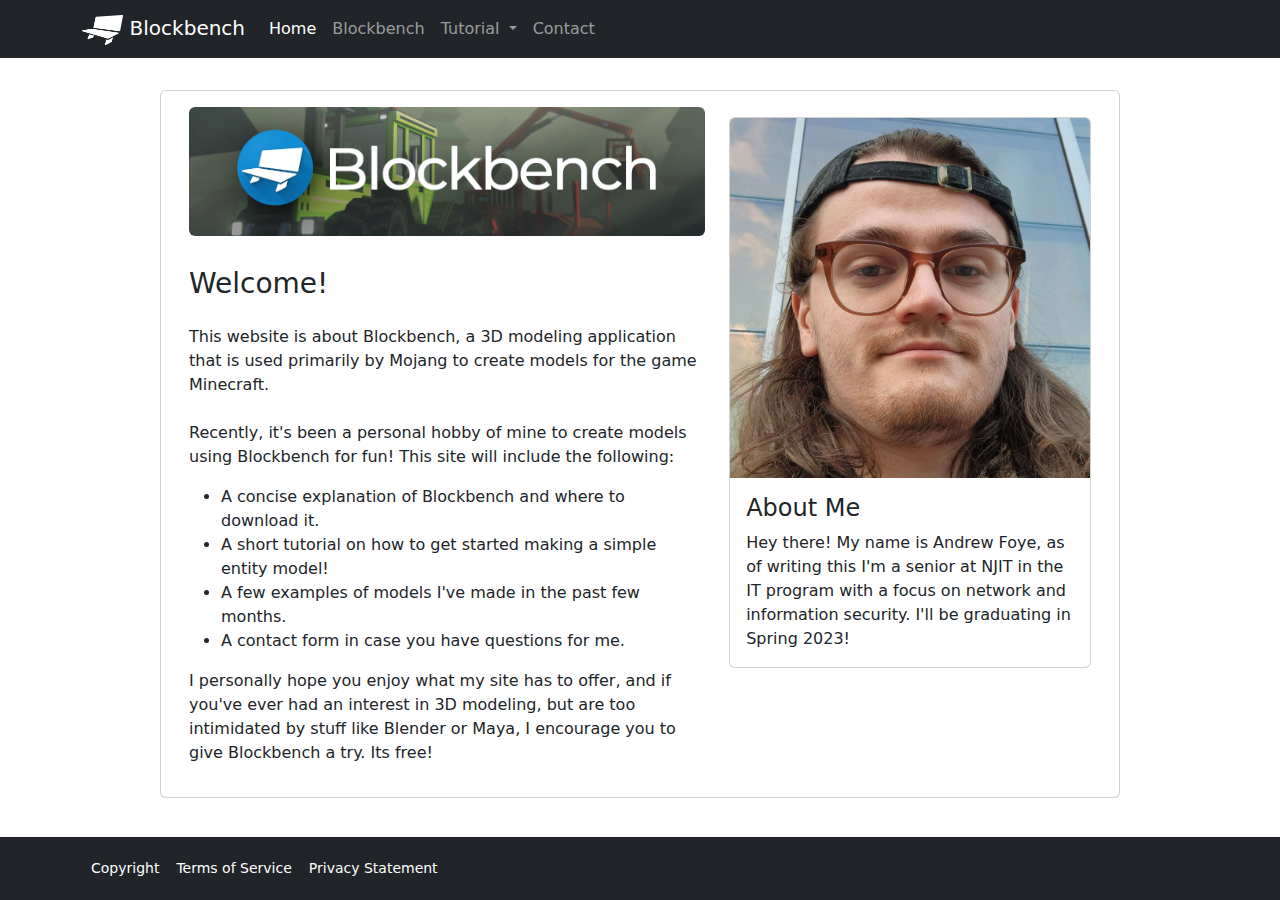
==== index.html @ 227615e3 "Add files via upload" ====
<!-- DEVELOPER: Andrew Foye, IS117-006, Spring 2023 -->
<!DOCTYPE html>
<html lang="en">

<head>
  <meta charset="UTF-8">
  <meta name="viewport" content="width=device-width, initial-scale=1.0">
  <title>Blockbench Tutorial Website</title>
  <!-- CSS only -->
  <link rel="stylesheet" href="styles/main.css">
  <link rel="stylesheet" href="https://stackpath.bootstrapcdn.com/bootstrap/5.0.0-alpha1/css/bootstrap.min.css">

</head>

<body style="padding-top: 80px;"></body>

<body style="padding-bottom: px;"></body>

<body>
  <nav class="navbar navbar-expand-lg navbar-dark bg-dark fixed-top">
    <div class="container">
      <a class="navbar-brand" href="index.html">
        <img src="images/blockbench.png" height="30" alt="blockbench logo"> Blockbench
      </a>
      <button class="navbar-toggler" type="button" data-toggle="collapse" data-target="#navbarNav"
        aria-controls="navbarNav" aria-expanded="false" aria-label="Toggle navigation">
        <span class="navbar-toggler-icon"></span>
      </button>
      <div class="collapse navbar-collapse" id="navbarNav">
        <ul class="navbar-nav ml-auto text-primary">
          <li class="nav-item">
            <a class="nav-link active" aria-current="page" href="index.html">Home</a>
          </li>
          <li class="nav-item">
            <a class="nav-link" href="blockbench.html">Blockbench
            </a>

          </li>
          <li class="nav-item dropdown">
            <a class="nav-link dropdown-toggle" href="#" id="navbarDropdownMenuLink" role="button"
              data-toggle="dropdown" aria-expanded="false">
              Tutorial
            </a>
            <ul class="dropdown-menu" aria-labelledby="navbarDropdownMenuLink">
              <li><a class="dropdown-item" href="tutorial.html">Blockbench Tutorial</a></li>
              <li><a class="dropdown-item" href="examples.html">Model Examples</a></li>
            </ul>
          </li>

          <li class="nav-item">
            <a class="nav-link" href="contact.html">Contact</a>
          </li>
        </ul>
      </div>
    </div>
  </nav>
  <div class="col-xl-9 mx-auto">
    <div class="card">
      <div class="card-body">
        <div class="container pt ">
          <div class="row">
            <div class="col-lg">

              <a href="blockbench.html"><input type="image" src="images/logo_banner.png" class="img-fluid mb-4 rounded"
                  alt="Blockbench Logo Banner" /></a>
              <h3 class="mb-4">Welcome!</h3>
              <p>This website is about Blockbench, a 3D modeling application that is used primarily by Mojang to create
                models for the game Minecraft.
                <br>
                <br>
                Recently, it's been a personal hobby of mine to create models using Blockbench for fun! This site will
                include the following:
              <ul>
                <li>
                  A concise explanation of Blockbench and where to download it.
                </li>
                <li>
                  A short tutorial on how to get started making a simple entity model!
                </li>
                <li>
                  A few examples of models I've made in the past few months.
                </li>
                <li>
                  A contact form in case you have questions for me.
                </li>
              </ul>
              I personally hope you enjoy what my site has to offer, and if you've ever had an interest in 3D modeling,
              but are too intimidated by stuff like Blender or Maya, I encourage you to give Blockbench a try. Its free!
              </p>
            </div>





            <div class="col-md-5 col-md-5">
              <div class="card bg-primarymb-3">
                <img src="images/andrew.jpg" class="card-img-top" alt="An Image of Me">
                <div class="card-body">
                  <h4 class="card-title">About Me</h4>
                  <p class="card-text">Hey there! My name is Andrew Foye, as of writing this I'm a senior at NJIT in the
                    IT program with a focus on network and information security. I'll be graduating in Spring 2023!</p>

                </div>
              </div>
            </div>

          </div>
        </div>
      </div>
    </div>

    <div class="clear"></div>
    <!--Desktop Footer-->
    <footer class="footer mt-auto py-3 bg-dark fixed-bottom">

      <div class="container">
        <div class="btn-group">

          <button class="btn btn-dark btn-sm">Copyright</button>
          <button class="btn btn-dark btn-sm">Terms of Service</button>
          <button class="btn btn-dark btn-sm">Privacy Statement</button>
        </div>


      </div>
    </footer>
    <!-- Mobile Footer, Unloaded on Desktop, Workaround for removing the fixed tag on mobile-->
    <footer class="footerm mt-auto py-1 bg-dark">
      <div class="container">
        <div class="btn-group">

          <button class="btn btn-dark btn-sm">Copyright</button>
          <button class="btn btn-dark btn-sm">Terms of Service</button>
          <button class="btn btn-dark btn-sm">Privacy Statement</button>
        </div>


      </div>

    </footer>



    <!-- JavaScript and dependencies -->
    <script src="https://cdn.jsdelivr.net/npm/popper.js@1.16.0/dist/umd/popper.min.js"
      integrity="sha384-Q6E9RHvbIyZFJoft+2mJbHaEWldlvI9IOYy5n3zV9zzTtmI3UksdQRVvoxMfooAo"
      crossorigin="anonymous"></script>
    <script src="https://stackpath.bootstrapcdn.com/bootstrap/5.0.0-alpha1/js/bootstrap.min.js"
      integrity="sha384-oesi62hOLfzrys4LxRF63OJCXdXDipiYWBnvTl9Y9/TRlw5xlKIEHpNyvvDShgf/"
      crossorigin="anonymous"></script>
</body>

</html>
---- styles/main.css ----
/*DEVELOPER: Andrew Foye, IS117-006, Spring 2023 */
.footerm {
	display:none;
}
#buttons .btn{
    width:100%;
	margin:5px;
}
.card
{
	margin-top:10px;
	margin-bottom:10px;
}
.form-group{
	
	margin-bottom:10px;
}
.clear { clear: both; height: 60px; }
@media screen and (max-width: 600px) {
	.footer{
		display:none;
	}
	.footerm {
		display:initial;
		
	}
  }
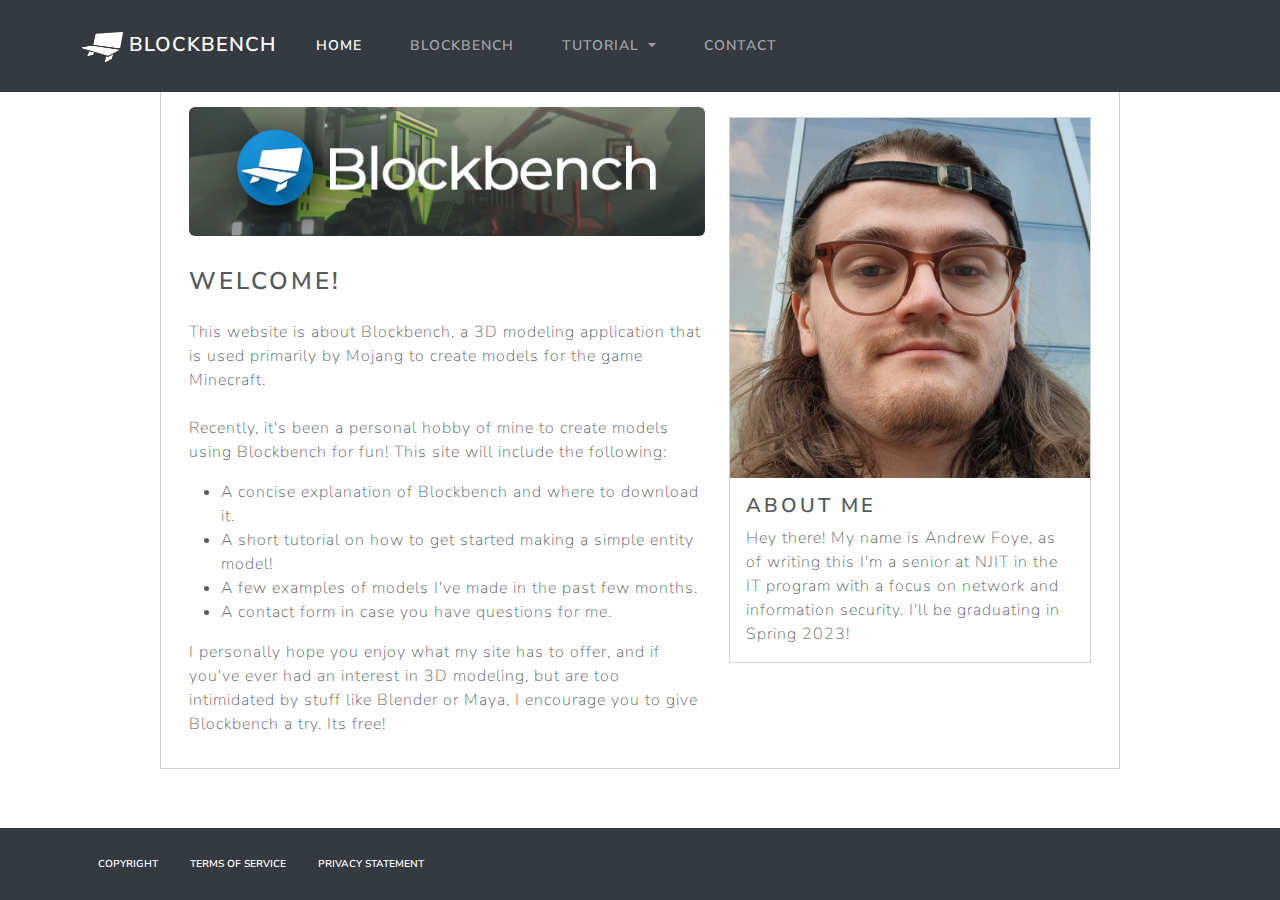
==== commit fb094546: "Update index.html" ====
--- a/index.html
+++ b/index.html
@@ -8,9 +8,12 @@
   <title>Blockbench Tutorial Website</title>
   <!-- CSS only -->
   <link rel="stylesheet" href="styles/main.css">
-  <link rel="stylesheet" href="https://stackpath.bootstrapcdn.com/bootstrap/5.0.0-alpha1/css/bootstrap.min.css">
+<!--  <link rel="stylesheet" href="https://stackpath.bootstrapcdn.com/bootstrap/5.0.0-alpha1/css/bootstrap.min.css">
+-->
+<!-- Bootstrap Style Replacement -->
+<link rel="stylesheet" href="styles/bootstrap.min.css">
+</head>
 
-</head>
 
 <body style="padding-top: 80px;"></body>
 
@@ -151,4 +154,4 @@
       crossorigin="anonymous"></script>
 </body>
 
-</html>+</html>
--- a/styles/main.css
+++ b/styles/main.css
@@ -15,6 +15,11 @@
 	
 	margin-bottom:10px;
 }
+.card-img{
+	width: 100%;
+    object-fit: cover;
+}
+  
 .clear { clear: both; height: 60px; }
 @media screen and (max-width: 600px) {
 	.footer{
@@ -24,4 +29,8 @@
 		display:initial;
 		
 	}
-  }+	.navbar-brand
+    {
+	font-size: 110% !important; 
+    }
+  }
